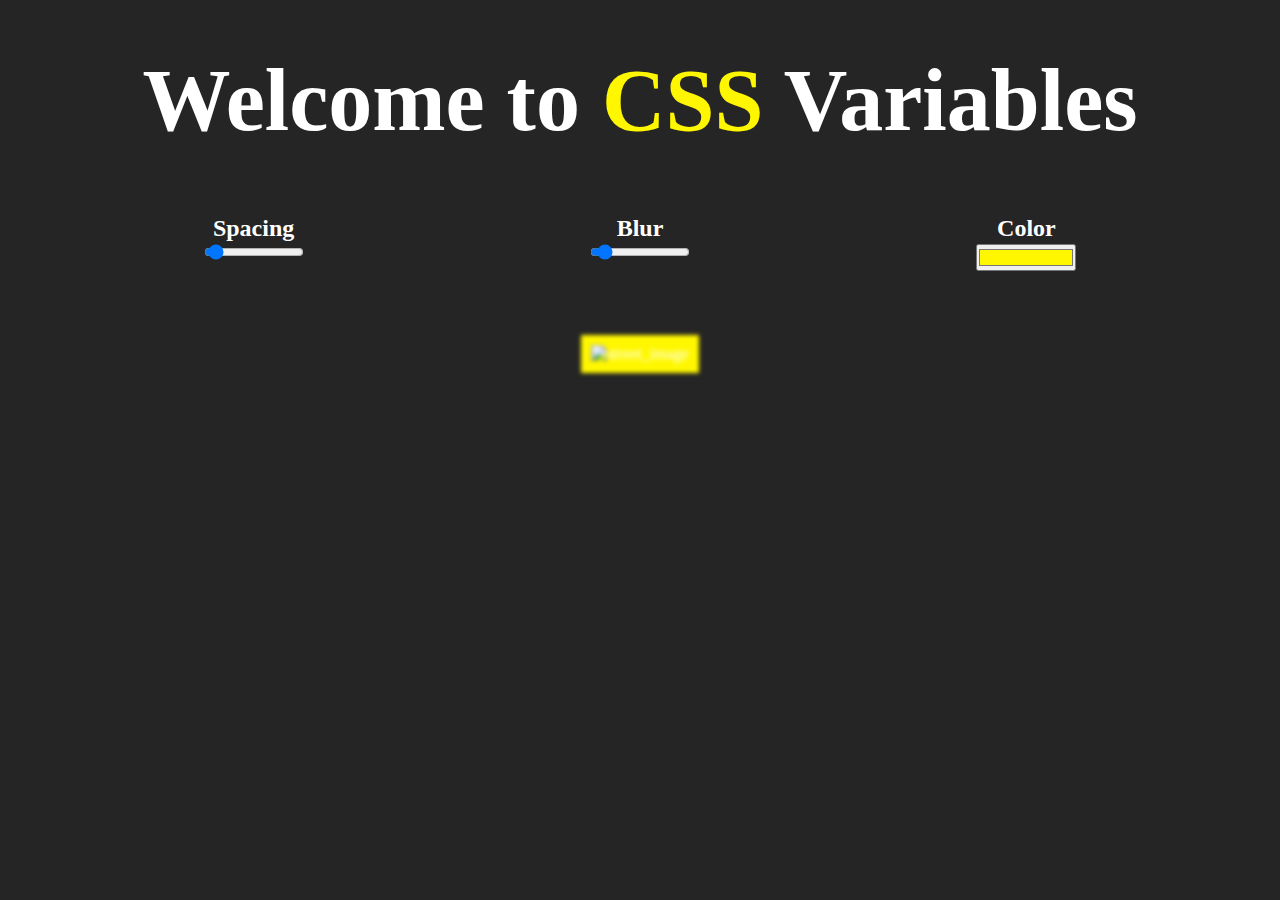
==== 3. CSS Variables/index.html @ 848baafc "initial commit" ====
<!DOCTYPE html>
<html lang="en">
  <head>
    <meta charset="UTF-8" />
    <meta http-equiv="X-UA-Compatible" content="IE=edge" />
    <meta name="viewport" content="width=device-width, initial-scale=1.0" />
    <link rel="stylesheet" href="./style.css" />
    <title>CSS Variables</title>
  </head>
  <body>
    <section class="header">
      <h1>Welcome to <span class="var-text">CSS</span> Variables</h1>
    </section>
    <section class="variable">
      <div class="spacing">
        <div class="var-container">Spacing</div>
        <div class="var-container">
          <input
            type="range"
            name="spacing"
            min="0"
            max="200"
            value="10"
            data-sizing="px"
          />
        </div>
      </div>
      <div class="blur">
        <div class="var-container">Blur</div>
        <div class="var-container">
          <input
            type="range"
            name="blur"
            min="0"
            max="25"
            value="2"
            data-sizing="px"
          />
        </div>
      </div>
      <div class="color">
        <div class="var-container">Color</div>
        <div class="var-container">
          <input name="color" type="color" value="#FFF700" />
        </div>
      </div>
    </section>
    <section class="body">
      <img
        src="https://images.unsplash.com/photo-1620553967189-8c0eddd81c97?ixlib=rb-1.2.1&ixid=MnwxMjA3fDB8MHxzZWFyY2h8NzR8fHRoZSUyMHNvdXJjZXxlbnwwfHwwfHw%3D&auto=format&fit=crop&w=500&q=60"
        alt="street_image"
      />
    </section>
    <script src="./index.js"></script>
  </body>
</html>
---- 3. CSS Variables/style.css ----
*{
    padding: 0;
    margin: 0;
}
:root{
    --spacing: 10px;
    --blur: 2px;
    --color: #FFF700;
}
body{
    background-color: rgb(37, 37, 37);
    color: white;
    text-align: center;
    margin: 10px;
}
.var-container input{
    width: 100px;
}
.header{
    margin: 4%;
    flex-wrap: wrap;
    font-size: 2.75em;
}
.spacing,.blur,.color{
    /* display: flex;
    flex-wrap: wrap;
    flex-direction: column; */
    font-size: 1.5em;
    
    margin: 1%;
}
.variable{
    display: flex;
    flex-wrap: wrap;
    justify-content: space-around;
    margin: 4%;
}
.var-container{
    margin: 2px;
    font-weight: bolder;
    display: flex;
    flex-wrap: nowrap;
    justify-content: center;
    align-items: center;
    text-align: center;
}
img{
    max-width: 100%;
    max-height: 100%;
    padding: var(--spacing);
    background-color: var(--color);
    filter: blur(var(--blur));
}
.var-text{
    color: var(--color);
}
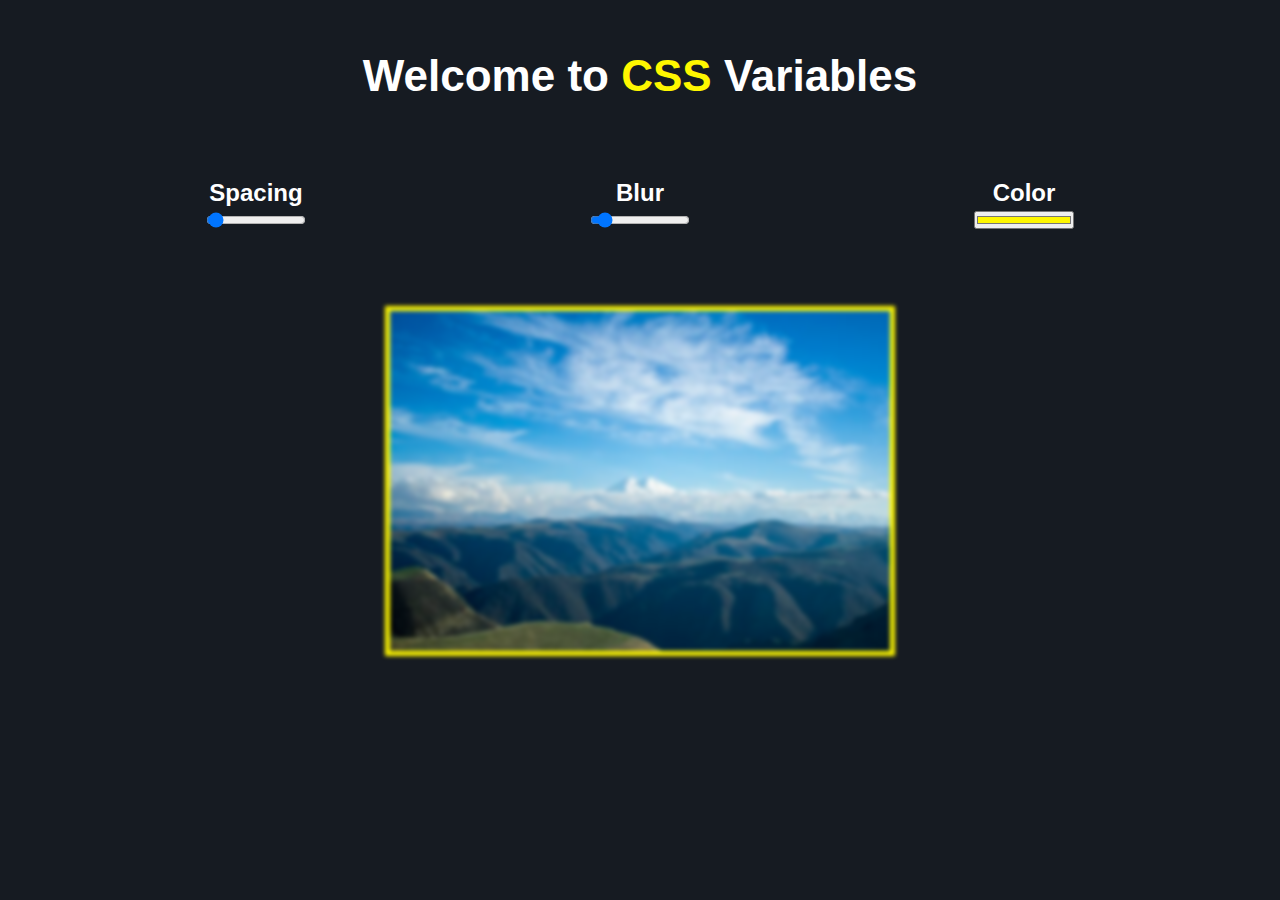
==== commit ac707ad9: "Final Commit" ====
--- a/3. CSS Variables/index.html
+++ b/3. CSS Variables/index.html
@@ -4,13 +4,11 @@
     <meta charset="UTF-8" />
     <meta http-equiv="X-UA-Compatible" content="IE=edge" />
     <meta name="viewport" content="width=device-width, initial-scale=1.0" />
-    <link rel="stylesheet" href="./style.css" />
+    <link rel="stylesheet" href="./css/style.css" />
     <title>CSS Variables</title>
   </head>
   <body>
-    <section class="header">
-      <h1>Welcome to <span class="var-text">CSS</span> Variables</h1>
-    </section>
+    <h1>Welcome to <span class="var-text">CSS</span> Variables</h1>
     <section class="variable">
       <div class="spacing">
         <div class="var-container">Spacing</div>
@@ -20,7 +18,7 @@
             name="spacing"
             min="0"
             max="200"
-            value="10"
+            value="5"
             data-sizing="px"
           />
         </div>
@@ -45,12 +43,13 @@
         </div>
       </div>
     </section>
-    <section class="body">
+    <div class="image">
       <img
-        src="https://images.unsplash.com/photo-1620553967189-8c0eddd81c97?ixlib=rb-1.2.1&ixid=MnwxMjA3fDB8MHxzZWFyY2h8NzR8fHRoZSUyMHNvdXJjZXxlbnwwfHwwfHw%3D&auto=format&fit=crop&w=500&q=60"
+        src="./images/sample_image.jfif"
         alt="street_image"
       />
-    </section>
-    <script src="./index.js"></script>
+    </div>
+
+    <script src="./js/index.js"></script>
   </body>
 </html>
--- a/3. CSS Variables/css/style.css
+++ b/3. CSS Variables/css/style.css
@@ -0,0 +1,56 @@
+*{
+    padding: 0;
+    margin: 0;
+}
+:root{
+    --spacing: 5px;
+    --blur: 2px;
+    --color: #FFF700;
+}
+body{
+    background-color: rgb(22,27,34);
+    color: white;
+    text-align: center;
+    max-width: 100vw;
+    font-family: 'Gill Sans', 'Gill Sans MT', Calibri, 'Trebuchet MS', sans-serif;
+}
+.var-container input{
+    width: 100px;
+    height: 18px;
+}
+h1{
+    margin: 4%;
+    font-size: 2.75em;
+}
+.spacing,.blur,.color{
+    display: flex;
+    flex-wrap: wrap;
+    flex-direction: column;
+    font-size: 1.5em;
+    margin: 1%;
+}
+.variable{
+    display: flex;
+    flex-wrap: wrap;
+    justify-content: space-around;
+    margin: 5%;
+}
+.var-container{
+    margin: 2px;
+    font-weight: bolder;
+    display: flex;
+    flex-wrap: nowrap;
+    justify-content: center;
+    align-items: center;
+    text-align: center;
+}
+img{
+    max-width: 80%;
+    max-height: 100%;
+    padding: var(--spacing);
+    background-color: var(--color);
+    filter: blur(var(--blur));
+}
+.var-text{
+    color: var(--color);
+}